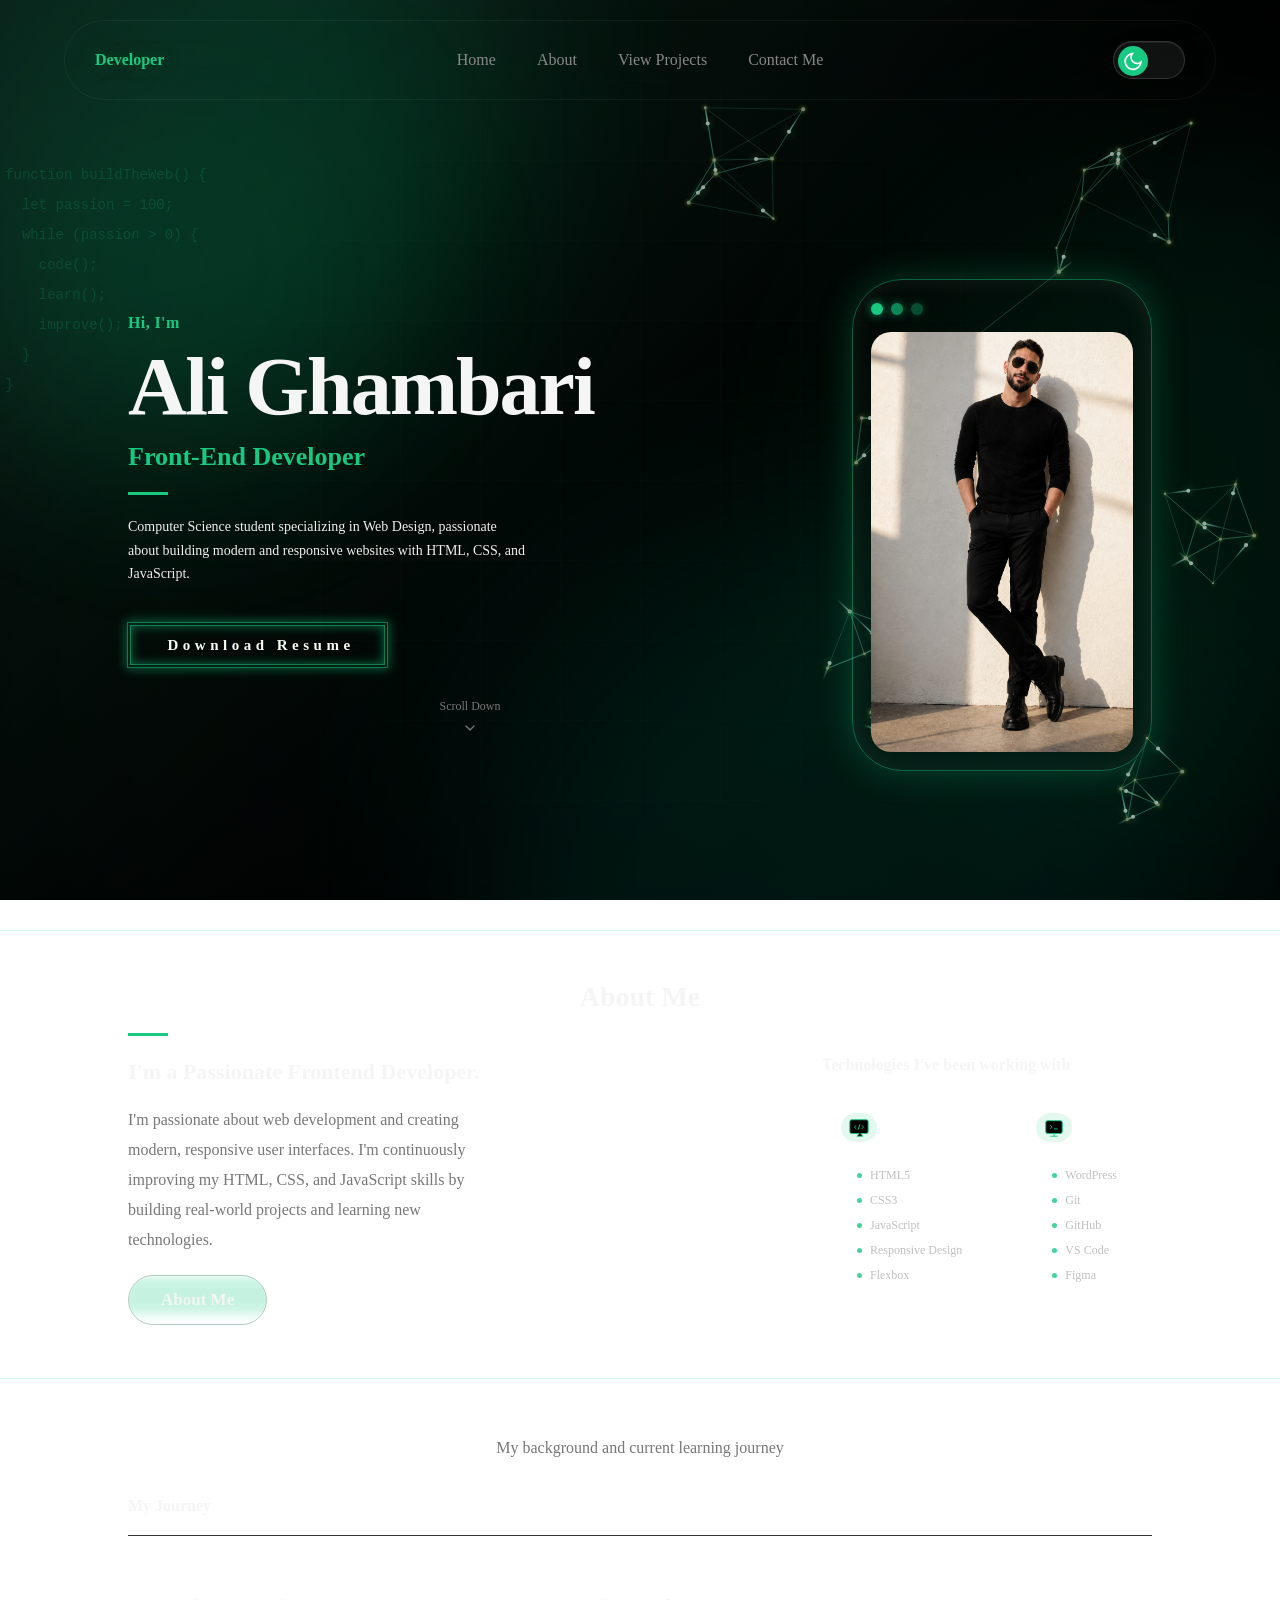
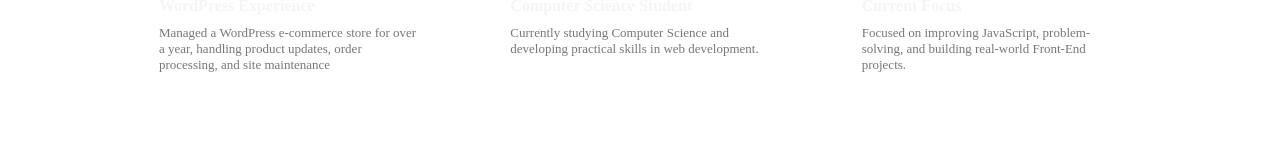
==== index.html @ 858b784d "Initial commit: portfolio website with projects page" ====
<!doctype html>
<html lang="en">
  <head>
    <meta charset="UTF-8" />
    <meta name="viewport" content="width=device-width, initial-scale=1.0" />
    <title>Developer Portfolio</title>
    <!-- <link rel="preconnect" href="https://fonts.googleapis.com" />
    <link rel="preconnect" href="https://fonts.gstatic.com" crossorigin /> -->
    <link rel="stylesheet" href="css/style.css" />
    <link rel="stylesheet" href="css/background.css" />
    <link rel="stylesheet" href="css/light-theme.css" />
    <link rel="stylesheet" href="css/responsive.css" />
    <link rel="stylesheet" href="css/image-card.css" />
  </head>

  <body>
    <div class="background">
      <div class="bg-grid"></div>

      <div class="aurora aurora-1"></div>
      <div class="aurora aurora-2"></div>
      <div class="aurora aurora-3"></div>

      <!-- <div class="noise"></div> -->
    </div>
    <canvas id="network-canvas"></canvas>
    <div class="page">
      <header>
        <button
          class="menu-toggle"
          id="menu-toggle"
          aria-label="Toggle menu"
          aria-expanded="false"
        >
          <span></span>
          <span></span>
          <span></span>
        </button>

        <div class="logo">Developer</div>
        <nav>
          <a href="#home">Home</a>
          <a href="#about">About</a>
          <a href="projects.html">View Projects </a>
          <a href="#contact">Contact Me</a>
        </nav>

        <div class="mobile-nav" id="mobile-nav">
          <a href="#home">Home</a>
          <a href="#about">About</a>
          <a href="#projects.html">View Projects</a>
          <a href="#contact">Contact Me</a>
        </div>

        <button class="theme-toggle" id="theme-toggle">
          <div class="toggle-circle">
            <svg
              class="sun"
              xmlns="http://www.w3.org/2000/svg"
              viewBox="0 0 24 24"
              fill="none"
              stroke="currentColor"
              stroke-width="2"
            >
              <circle cx="12" cy="12" r="5" />
              <line x1="12" y1="1" x2="12" y2="3" />
              <line x1="12" y1="21" x2="12" y2="23" />
              <line x1="4.22" y1="4.22" x2="5.64" y2="5.64" />
              <line x1="18.36" y1="18.36" x2="19.78" y2="19.78" />
              <line x1="1" y1="12" x2="3" y2="12" />
              <line x1="21" y1="12" x2="23" y2="12" />
              <line x1="4.22" y1="19.78" x2="5.64" y2="18.36" />
              <line x1="18.36" y1="5.64" x2="19.78" y2="4.22" />
            </svg>

            <svg
              class="moon"
              xmlns="http://www.w3.org/2000/svg"
              viewBox="0 0 24 24"
              fill="none"
              stroke="currentColor"
              stroke-width="2"
            >
              <path d="M21 12.79A9 9 0 1111.21 3    7 7 0 0021 12.79z" />
            </svg>
          </div>
        </button>
      </header>

      <section class="hero">
        <!-- Background Code -->
        <div class="code-bg">
          <pre>
function buildTheWeb() {
  let passion = 100;
  while (passion > 0) {
    code();
    learn();
    improve();
  }
}
        </pre
          >
        </div>

        <!-- Left Content -->
        <div class="hero-text">
          <span class="greet">Hi, I'm</span>

          <h1>Ali Ghambari</h1>

          <h2 class="role">Front-End Developer</h2>

          <span class="line"></span>

          <p>
            Computer Science student specializing in Web Design, passionate
            about building modern and responsive websites with HTML, CSS, and
            JavaScript.
          </p>

          <div class="hero-actions">
            <div class="buttons">
              <a href="#" class="download-btn"> Download Resume </a>
            </div>
          </div>

          <div class="scroll-indicator">
            <span class="scroll-down" id="gotoQualification">Scroll Down</span>
            <svg
              xmlns="http://www.w3.org/2000/svg"
              viewBox="0 0 24 24"
              width="16"
              height="16"
              fill="none"
              stroke="currentColor"
              stroke-width="2"
              stroke-linecap="round"
              stroke-linejoin="round"
            >
              <polyline points="6 9 12 15 18 9" />
            </svg>
          </div>
        </div>

        <!-- Glass Image -->

        <div class="image-card">
          <div class="glass-top">
            <span></span>
            <span></span>
            <span></span>
          </div>

          <img src="assets/images/ME.png" alt="Ali Ghambari" />
        </div>
      </section>

      <section class="about" id="about">
        <h2>About Me</h2>
        <span class="line"></span>

        <div class="about-content">
          <div>
            <h3 class="about-subtitle">
              I'm a Passionate Frontend Developer.<br />
            </h3>

            <p>
              I'm passionate about web development and creating modern,
              responsive user interfaces. I'm continuously improving my HTML,
              CSS, and JavaScript skills by building real-world projects and
              learning new technologies.
            </p>

            <div class="buttons">
              <button class="hero_btn outline"><span>About Me</span></button>
            </div>
          </div>

          <div class="skills">
            <h4>Technologies I've been working with</h4>

            <div class="boxes">
              <!-- Frontend -->
              <div class="box">
                <div class="box-header">
                  <div class="box-icon">
                    <svg viewBox="0 0 24 24">
                      <path
                        d="M4 3h16a2 2 0 0 1 2 2v11a2 2 0 0 1-2 2h-6l2 3h-6l2-3H4a2 2 0 0 1-2-2V5a2 2 0 0 1 2-2z"
                      />
                      <path d="m9 9-2 2 2 2M15 9l2 2-2 2M13 8l-2 6" />
                    </svg>
                  </div>

                  <h5>Frontend</h5>
                </div>

                <ul>
                  <li>HTML5</li>
                  <li>CSS3</li>
                  <li>JavaScript</li>
                  <li>Responsive Design</li>
                  <li>Flexbox</li>
                </ul>
              </div>

              <!-- Tools -->
              <div class="box">
                <div class="box-header">
                  <div class="box-icon">
                    <svg viewBox="0 0 24 24">
                      <rect x="3" y="4" width="18" height="14" rx="2" />
                      <line x1="8" y1="21" x2="16" y2="21" />
                      <line x1="12" y1="18" x2="12" y2="21" />
                      <polyline points="8 9 10 11 8 13" />
                      <line x1="12" y1="13" x2="16" y2="13" />
                    </svg>
                  </div>

                  <h5>Tools</h5>
                </div>

                <ul>
                  <li>WordPress</li>
                  <li>Git</li>
                  <li>GitHub</li>
                  <li>VS Code</li>
                  <li>Figma</li>
                </ul>
              </div>
            </div>
          </div>
        </div>
      </section>

      <section class="qualification" id="qualification">
        <p>My background and current learning journey</p>

        <div class="experience">
          <div>
            <h4>My Journey</h4>
          </div>
        </div>
        <div class="cards">
          <div>
            <h5>WordPress Experience</h5>

            <p>
              Managed a WordPress e-commerce store for over a year, handling
              product updates, order processing, and site maintenance
            </p>

            <small></small>
          </div>

          <div>
            <h5>Computer Science Student</h5>

            <p>
              Currently studying Computer Science and developing practical
              skills in web development.
            </p>

            <small></small>
          </div>

          <div>
            <h5>Current Focus</h5>

            <p>
              Focused on improving JavaScript, problem-solving, and building
              real-world Front-End projects.
            </p>

            <small></small>
          </div>
        </div>
      </section>
    </div>

    <script src="js/network.js"></script>
    <script src="js/theme.js"></script>
    <script src="js/app.js"></script>
  </body>
</html>
---- css/style.css ----
* {
  margin: 0;
  padding: 0;
  box-sizing: border-box;
}

:root {
  --bg-primary: #060606;
  --bg-secondary: #04110c;
  --text-primary-white: #f5f5f5;
  --text-secondary: #888;
  --accent: #18c982;
  --border: rgba(255, 255, 255, 0.08);
}
body.light {
  --bg-primary: #f8fafc;
  --text-primary: #0f172a;
  --text-secondary: #475569;
  --accent: #10b981;
}

header {
  width: 90%;
  max-width: 1200px;
  height: 80px;
  margin: 20px auto;
  padding: 0 30px;
  display: flex;
  align-items: center;
  position: relative;
  border: 1px solid rgba(255, 255, 255, 0.05);
  border-radius: 40px;
}

.logo {
  color: var(--accent);
  font-size: 16px;
  font-weight: 700;
  text-shadow: 0 0 20px rgba(24, 201, 130, 0.35);
}

nav {
  position: absolute;
  left: 50%;
  transform: translateX(-50%);
  display: flex;
  gap: 5px;
}

nav a {
  position: relative;
  padding: 10px 18px;
  border-radius: 10px;
  color: var(--text-secondary);
  text-decoration: none;
  transition: 0.35s;
}

nav a::after {
  content: "";
  position: absolute;
  left: 50%;
  bottom: 5px;
  width: 0;
  height: 2px;
  background: var(--accent);
  transform: translateX(-50%);
  transition: 0.35s;
}

nav a:hover {
  color: #fff;
  background: rgba(24, 201, 130, 0.08);
}

nav a:hover::after {
  width: 60%;
}

.hero {
  position: relative;
  width: 80%;
  max-width: 1100px;
  min-height: 90vh;
  margin: auto;
  display: flex;
  justify-content: space-between;
  align-items: center;
  overflow: visible;
  gap: 40px;
}

.hero::before {
  content: "";
  position: absolute;
  width: 600px;
  height: 600px;
  left: -250px;
  top: -150px;
  background: radial-gradient(
    circle,
    rgba(24, 201, 130, 0.08),
    transparent 70%
  );
  filter: blur(80px);
  z-index: -1;
}

.code-bg {
  position: absolute;
  left: -12%;
  top: 40px;
  width: 430px;
  color: var(--accent);
  opacity: 0.18;
  font-family: "Courier New", monospace;
  font-size: 14px;
  line-height: 1.8;
  pointer-events: none;
  z-index: 0;
  filter: blur(0.2px);
  line-height: 30px;
}

.code-bg pre {
  white-space: pre-wrap;
}

/* make text stay above code */

.hero-text {
  position: relative;
  z-index: 2;
  flex: 1;
}
.scroll-down {
  transition: all 0.3s ease;
  cursor: pointer;
  display: inline-block;
}

.greet {
  display: block;
  color: var(--accent);
  font-size: 16px;
  font-weight: 600;
  letter-spacing: 0.4px;
  margin-bottom: 8px;
}

.hero h1 {
  font-size: clamp(52px, 7vw, 82px);
  font-weight: 800;
  letter-spacing: -2px;
  color: var(--text-primary-white);
}

.role {
  display: block;
  color: var(--accent);
  font-size: clamp(18px, 2.2vw, 26px);
  font-weight: 600;
  margin-top: 8px;
}

.line {
  display: block;
  width: 40px;
  height: 3px;
  background: var(--accent);
  margin: 20px 0;
}

.hero p {
  color: #f1eeee;
  max-width: 400px;
  line-height: 1.7;
  font-size: 14px;
}

.stats {
  display: flex;
  gap: 50px;
  margin-top: 35px;
  color: white;
}

.stats strong {
  display: block;
  font-size: 25px;
}

.stats small {
  color: #777;
}

.hero-actions {
  margin-top: 50px;
  display: flex;
}

.download-btn {
  padding: 0.8em 2em 0.8em 2.5em;
  text-decoration: none;
  font-size: 15px;
  font-weight: bold;

  color: #f6fff6;
  letter-spacing: 0.3em;
  text-shadow: -2px 2px 5px var(--text-primary);
  background-color: transparent;
  border: 2px solid rgba(24, 201, 130, 0.12);
  box-shadow:
    0 0 0px 1px rgba(24, 201, 130, 0.45),
    0 0 10px 2px rgba(24, 201, 130, 0.45),
    inset 0 0 0px 1px rgba(24, 201, 130, 0.45),
    inset 0 0 10px 2px rgba(24, 201, 130, 0.45);
  transition: 100ms;
}
.download-btn:hover {
  box-shadow:
    0 0 0px 1px var(--accent),
    0 0 10px 2px var(--accent),
    inset 0 0 0px 1px var(--accent),
    inset 0 0 30px 2px rgba(0, 0, 0, 0.35);
  text-shadow: 0 0 10px #33fd30;
  transform: translateY(-5px);
}
.download-btn:active {
  box-shadow:
    0 0 0px 1px var(--accent),
    0 0 25px 2px rgba(24, 201, 130, 0.45),
    inset 0 0 0px 1px var(--accent),
    inset 0 0 30px 2px var(--accent);
  transform: translateY(1px);
}

.hero_btn {
  outline: none;
  cursor: pointer;

  padding: 0.9rem 2rem;
  margin: 0;
  font-family: inherit;
  font-size: inherit;
  position: relative;
  display: inline-block;
  /* letter-spacing: 0.05rem; */
  font-weight: 700;
  font-size: 17px;
  border-radius: 500px;
  border: 1.5px solid rgba(117, 165, 146, 0.55);
  overflow: hidden;
  background: transparent;
  color: var(--text-primary-white);
  transition:
    transform 0.3s cubic-bezier(0.34, 1.56, 0.64, 1),
    border-color 0.3s ease,
    box-shadow 0.3s ease;
}
.hero_btn span {
  position: relative;
  z-index: 10;
  transition: color 0.4s;
}

.hero_btn:hover span {
  color: var(--text-primary-white);
}

.hero_btn::before,
.hero_btn::after {
  position: absolute;
  top: 0;
  left: 0;
  width: 100%;
  height: 100%;
  z-index: 0;
}

.hero_btn::before {
  content: "";

  position: absolute;
  top: 3%;
  left: -4%;

  width: 111%;
  height: 75%;

  z-index: 0;

  background: rgba(24, 201, 130, 0.25);

  filter: blur(6px);

  transition: transform 0.9s cubic-bezier(0.3, 1, 0.8, 1);

  /* موج اولیه */
  animation: heroWave 4s ease-in-out infinite;
}

/* حرکت موج */
@keyframes heroWave {
  0% {
    transform: translateX(0) skewY(195deg) scaleY(1);
  }

  25% {
    transform: translateX(2%) skewY(198deg) scaleY(1);
  }

  50% {
    transform: translateX(-2%) skewY(160deg) scaleY(0.9);
  }

  75% {
    transform: translateX(3%) skewY(197deg) scaleY(2.05);
  }

  100% {
    transform: translateX(0) skewY(195deg) scaleY(1);
  }
}

/* وقتی موس وارد شد */
.hero_btn:hover::before {
  animation: heroWaveHover 1.2s cubic-bezier(0.22, 1, 0.36, 1) forwards;
  transform: translate3d(100%, 0, 0);
}

.hero_btn:hover {
  transform: translateY(-5px); /* حرکت به سمت بالا (۵ پیکسل) */
  border: 1px solid rgba(24, 201, 130, 0.45); /* حاشیه جدید درخواستی شما */

  /* یک سایه ملایم برای اینکه حس شناور بودن بده */
  box-shadow: 0 10px 25px rgba(24, 201, 130, 0.2);
  background: var(--accent);
}

@keyframes heroExitBurst {
  0% {
    transform: translateX(120%) skewY(195deg) scaleY(1);
    opacity: 1;
    filter: blur(10px);
  }
  50% {
    transform: translateX(50%) skewY(190deg) scaleY(3);
    opacity: 0.5;
    filter: blur(5px);
  }
  100% {
    transform: translateX(0%) skewY(195deg) scaleY(2);
    opacity: 0;
    filter: blur(30px);
  }
}

.scroll-indicator {
  margin-top: 45px;
  display: flex;
  flex-direction: column;
  align-items: center;
  gap: 6px;
  color: #777;
  font-size: 12px;
  animation: scrollBounce 2.2s ease-in-out infinite;
}

@keyframes scrollBounce {
  0%,
  100% {
    transform: translateY(0);
  }
  50% {
    transform: translateY(6px);
  }
}

.about,
.qualification {
  border-top: 1px solid rgba(24, 201, 130, 0.18);
  padding: 50px 10%;
  text-align: center;
}
.qualification p {
  color: var(--accent);
}
.about-content {
  margin-top: 0px;
  display: flex;
  justify-content: space-between;
  align-items: center;
  gap: 50px;
  text-align: left;
}

.about h2,
.qualification h2 {
  color: var(--text-primary-white);
  font-size: 28px;
}

.about h3 {
  font-size: 22px;
  color: var(--text-primary-white);
}

.skills h4,
.experience h4 {
  color: var(--text-primary-white);
}

.boxes h5,
.cards h5 {
  color: var(--text-primary-white);
  font-size: medium;
}

.qualification p {
  color: #777;
  margin-top: 10px;
}

.about p {
  color: #777;
  margin: 20px 0;
  max-width: 350px;
  line-height: 30px;
}

.boxes {
  display: flex;
  gap: 20px;
  margin-top: 20px;
  flex-wrap: wrap;
  transition: all 0.35s cubic-bezier(0.2, 0.8, 0.2, 1);
}

.box {
  position: relative;
  overflow: hidden;
  background: rgba(255, 255, 255, 0.03);
  border: 1px solid rgba(255, 255, 255, 0.06);
  backdrop-filter: blur(18px);
  border-radius: 18px;
  padding: 18px;
  transition:
    transform 0.45s cubic-bezier(0.2, 0.8, 0.2, 1),
    box-shadow 0.45s,
    border-color 0.45s;
}
.box:hover {
  transform: translateY(-10px) scale(1.03);
  border-color: rgba(24, 201, 130, 0.45);
  box-shadow: 0 10px 30px rgba(24, 201, 130, 0.18);
}
.box::before {
  content: "";
  position: absolute;
  width: 220px;
  height: 220px;
  background: radial-gradient(
    circle,
    rgba(24, 201, 130, 0.25),
    transparent 70%
  );
  top: -120px;
  left: -120px;
  opacity: 0;
  transition: 0.45s;
  pointer-events: none;
}

.box:hover::before {
  opacity: 1;
}
.box::after {
  content: "";
  position: absolute;
  top: 0;
  left: -150%;
  width: 55%;
  height: 100%;
  background: linear-gradient(
    110deg,
    transparent,
    rgba(255, 255, 255, 0.18),
    transparent
  );

  transition: 0.8s;
}

.box:hover::after {
  left: 170%;
}


.box-icon {
  width: 36px;
  height: 29px;
  border-radius: 25px;
  background: rgba(24, 201, 130, 0.12);
  color: var(--accent);
  display: flex;
  align-items: center;
  justify-content: center;
  transition:
    transform 0.3s,
    background 0.4s,
    color 0.4s;
}

.box:hover .box-icon {

  transform: rotate(-8deg) scale(1.15);
  background: black;
  color: #fff;
}
.box-icon svg {

  width: 22px;
  height: 22px;
  transition: 0.4s;
}
.box h5 {
  transition: 0.35s;
}

.box:hover h5 {
  color: var(--accent);
  letter-spacing: 0.6px;
}
.box li {
  transition: 0.35s;
}

.box:hover li {
  color: #d9d9d9;
}
.boxes:hover .box {
  opacity: 0.55;
  transform: scale(0.97);
  filter: blur(0.5px);
}

.boxes .box:hover {
  opacity: 1;
  transform: translateY(-10px) scale(1.03);
  filter: none;
  border: 1px solid rgba(24, 201, 130, 0.45);
}

.box-header {
  display: flex;
  align-items: center;
  gap: 6px;
}

.boxes ul {
  padding: 1rem;
  /* margin-top: 20px; */
}

.box-icon svg {
  width: 22px;
  height: 22px;
  stroke: var(--accent);
}
.box h5 {
  margin: 0;
  color: #fff;
  font-size: 18px;
}

.boxes li {
  list-style: none;
  color: #c1c0c0;
  font-size: 12px;
  margin: 10px 0;
  display: flex;
  align-items: center;
  gap: 8px;
}

.boxes li::before {
  content: "";
  width: 5px;
  height: 5px;
  background: var(--accent);
  border-radius: 50%;
  opacity: 0.8;
}

.experience {
  margin-top: 40px;
  padding-bottom: 20px;
  border-bottom: 1px solid #333;
  text-align: left;
}

.cards {
  display: flex;
  justify-content: space-between;
  gap: 30px;
  margin-top: 30px;
  text-align: left;
  transition: all 0.35s cubic-bezier(0.2, 0.8, 0.2, 1);
}

.cards div:hover {
  transform: translateY(-10px) scale(1.03);
  border-color: rgba(24, 201, 130, 0.45);
  box-shadow:
    0 15px 40px rgba(0, 0, 0, 0.35),
    0 0 30px rgba(24, 201, 130, 0.12);
}

.cards div {
  flex: 1;
  padding: 30px;
  border-radius: 18px;
  background: rgba(255, 255, 255, 0.02);
  border: 1px solid rgba(255, 255, 255, 0.05);
  transition: all 0.35s cubic-bezier(0.2, 0.8, 0.2, 1);
}

.cards p,
.cards small {
  color: #777;
  margin-top: 10px;
  font-size: 13px;
}

/* =================================
        MOBILE MENU TOGGLE
================================= */

.menu-toggle {
  display: none;
  flex-direction: column;
  justify-content: center;
  gap: 5px;
  width: 28px;
  height: 32px;
  background: none;
  border: none;
  cursor: pointer;
  padding: 0;
  position: relative;
  z-index: 20;
}

.menu-toggle span {
  display: block;
  width: 100%;
  height: 2px;
  background: var(--text-primary-white);
  border-radius: 2px;
  transition: 0.35s;
}

.menu-toggle.active span:nth-child(1) {
  transform: translateY(7px) rotate(45deg);
}
.menu-toggle.active span:nth-child(2) {
  opacity: 0;
}
.menu-toggle.active span:nth-child(3) {
  transform: translateY(-7px) rotate(-45deg);
}

.mobile-nav {
  position: absolute;
  top: calc(100% + 12px);
  left: 50%;
  width: 88%;
  max-width: 320px;
  background: rgba(8, 14, 11, 0.97);
  border: 1px solid rgba(255, 255, 255, 0.08);
  border-radius: 20px;
  padding: 10px;
  display: flex;
  flex-direction: column;
  gap: 2px;
  opacity: 0;
  pointer-events: none;
  transform: translateX(-50%) translateY(-8px);
  transition: 0.3s ease;
  z-index: 50;
}

.mobile-nav.open {
  opacity: 1;
  pointer-events: auto;
  transform: translateX(-50%) translateY(0);
}

.mobile-nav a {
  color: #ccc;
  text-decoration: none;
  padding: 12px 16px;
  border-radius: 12px;
  font-size: 14px;
  transition: 0.25s;
}

.mobile-nav a:hover {
  background: rgba(24, 201, 130, 0.1);
  color: #fff;
}
---- css/background.css ----
.background {
  position: fixed;
  inset: 0;
  overflow: hidden;
  z-index: -100;
  background:
    radial-gradient(circle at 15% 20%, rgba(0, 2, 1, 0.2), transparent 35%),
    radial-gradient(circle at 80% 25%, rgba(2, 5, 4, 0.12), transparent 35%),
    radial-gradient(circle at 70% 80%, rgba(0, 7, 3, 0.884), transparent 40%),
    radial-gradient(circle at 20% 80%, rgba(3, 3, 3, 0.1), transparent 45%),
    linear-gradient(135deg, #131d1d 0%, #04110c 30%, #000000 60%, #020303 100%);
}

.bg-grid {
  position: absolute;

  inset: 0;

  background-image:
    linear-gradient(rgba(255, 255, 255, 0.025) 1px, transparent 1px),
    linear-gradient(90deg, rgba(255, 255, 255, 0.025) 1px, transparent 1px);

  background-size: 80px 80px;

  opacity: 0.45;

  mask-image: radial-gradient(circle, black 30%, transparent 100%);
}

.aurora {
  position: absolute;
  border-radius: 50%;
  filter: blur(100px);
  animation: auroraMove 20s ease-in-out infinite alternate;
}

.aurora-1 {
  width: 700px;
  height: 700px;
  top: -250px;
  left: -200px;
  background: #00ff99;
  opacity: 0.14;
}

.aurora-2 {
  width: 650px;
  height: 650px;
  right: -250px;
  top: 150px;
  background: #00d084;
  opacity: 0.1;
}

.aurora-3 {
  width: 800px;
  height: 800px;
  left: 35%;
  bottom: -400px;
  background: #00ffcc;
  opacity: 0.08;
}

@keyframes auroraMove {
  0% {
    transform: translate(0, 0) scale(1);
  }

  50% {
    transform: translate(40px, -40px) scale(1.12);
  }

  100% {
    transform: translate(-30px, 30px) scale(0.95);
  }
}

#network-canvas {
  position: absolute;
  inset: 0;
  width: 100%;
  height: 100%;
  pointer-events: none;
  opacity: 0.65;
}

.background::after {
  content: "";
  position: absolute;
  inset: 0;
  pointer-events: none;
  background: radial-gradient(
    circle at center,
    transparent 40%,
    rgba(0, 0, 0, 0.15) 75%,
    rgba(0, 0, 0, 0.35) 100%
  );
}

@keyframes floatImage {
  0% {
    transform: translateY(0);
  }

  50% {
    transform: translateY(-12px);
  }

  100% {
    transform: translateY(0);
  }
}
---- css/light-theme.css ----
body.light {
  --bg-primary: #f8fafc;
  --text-primary: #0f172a;
  --text-secondary: #475569;
  --accent: #10b981;
  --text-color: #ffffff;
  --text-primary-white: #0f172a;
}

body.light .background {
  background-color: #f8fafc !important;
  background: #f8fafc !important;
}

body.light .bg-grid {
  opacity: 0.15;
  filter: invert(1);
}

body.light .noise {
  opacity: 0.02;
}

body.light header {
  border: 1px solid rgba(255, 255, 255, 0.8) !important;
  box-shadow: 0 8px 32px 0 rgba(0, 0, 0, 0.05);
  position: relative;
  z-index: 100;
}

body.light .logo {
  color: #4a4e4d;
  text-shadow: none;
}

body.light nav a {
  color: #475569;
}

body.light nav a:hover {
  color: #0f172a;
  background: rgba(16, 185, 129, 0.08);
}

body.light nav a::after {
  background: #10b981;
}

body.light .theme-toggle {
  border: 1px solid rgba(203, 195, 195, 0.7);
  box-shadow:
    inset 1 1px 1px rgba(255, 255, 255, 0.7),
    0 8px 18px rgba(0, 0, 0, 0.08);
}


body.light .theme-toggle .toggle-circle {
  transform: translateX(34px);
  background: #ffaa00;
  color: var(--text-color);
}

body.light .theme-toggle .moon {
  opacity: 0;
  transform: rotate(180deg) scale(0.5);
}

body.light .theme-toggle .sun {
  opacity: 1;
  transform: rotate(0) scale(1);
}

/* ۴. بخش Hero (معرفی) */
body.light .code-bg {
  color: #03261a;
  opacity: 0.4;
}

body.light .hero h1 {
  color: #0f172a;
}

body.light .hero p {
  color: black;
}

body.light .line {
  background: #10b981;
}

body.light .stats {
  color: #0f172a;
}

body.light .stats small {
  color: #64748b;
}

body.light .image-card {
  border: 0px solid rgba(62, 82, 74, 0.35) !important;
  box-shadow:
    0 20px 40px -15px rgb(0 0 0 / 64%),
    0 0 30px rgb(244 255 250 / 18%),
    inset 0 0 20px #d7d4d4 !important;
}

body.light .image-card:hover {
  border-color: rgba(66, 73, 70, 0.6) !important;
  box-shadow:
    0 30px 50px -15px rgba(0, 0, 0, 0.12),
    0 0 45px rgba(34, 39, 37, 0.32),
    inset 0 0 25px rgba(255, 255, 255, 0.9) !important;
}

body.light .image-card img {
  border-radius: 32px;
  border: 1px solid rgba(0, 0, 0, 0.05);
}

body.light .glass-top span {
  background: #080808;
  box-shadow: 0 0 8px rgba(16, 185, 129, 0.3);
}

body.light .about {
  border-top: 1px solid #9b9b9b;
}

body.light .about h2,
body.light .about h3,
body.light .skills h4 {
  color: #0f172a;
}

body.light .about p {
  color: #475569;
}

body.light .download-btn {
  box-shadow:
    0 0 0px 1px rgba(62, 82, 74, 0.35),
    0 0 10px 2px rgba(0, 0, 0, 0.35),
    inset 0 0 0px 1px #d5d1d1,
    inset 0 0 30px 2px rgba(0, 0, 0, 0.35);
  color: var(--text-primary);
  text-shadow: 8px 2px 22px var(--bg-primary);
}

body.light .download-btn:hover {
  box-shadow:
    0 0 0px 1px #777,
    0 0 10px 2px #9b9b9b,
    inset 0 0 0px 1px #777,
    inset 0 0 10px 2px rgba(62, 82, 74, 0.35);
}

body.light .hero_btn {
  background: linear-gradient(135deg, #10b981, #7e8381);
  color: var(--text-color);
  box-shadow: 0 8px 25px rgba(3, 3, 3, 0.25);
}

body.light .hero_btn:hover {
  background: linear-gradient(135deg, #179169, #10b981);
  box-shadow: 0 12px 30px rgba(0, 0, 0, 0.35);
}

body.light .box {
  position: relative;
  overflow: hidden;

  border: 0px solid rgba(62, 82, 74, 0.35);
  backdrop-filter: blur(18px);
  border-radius: 18px;
  padding: 18px;
  box-shadow:
    -2px 12px 20px -15px rgb(0 0 0 / 64%),
    0 0 30px rgba(24, 201, 130, 0.12),
    0 0 20px 2px #c8c1c1 !important;
  transition:
    transform 0.45s cubic-bezier(0.2, 0.8, 0.2, 1),
    box-shadow 0.45s,
    filter 0.45s;
}

body.light .box:hover {
  background: #191c2025;
  border: 0px solid rgba(62, 82, 74, 0.35);
  box-shadow:
    0 20px 40px -15px rgb(0 0 0 / 64%),
    0 0 30px rgba(24, 201, 130, 0.12),
    0 0 20px 9px #d7d4d4 !important;
  transform: translateY(-12px) scale(1.04) rotateZ(-2deg);
  filter: brightness(1.05);
}

body.light .box:hover .box-icon {
  background: #111;
  color: var(--text-color);
}

body.light .box:hover .box-icon {
  transform: rotate(-8deg) scale(1.15);
  background: var(--accent);
  color: var(--text-color);
}
body.light .box-icon svg {
  stroke: rgb(253, 255, 253);
}
body.light .box:hover::before {
  background: radial-gradient(circle, rgba(0, 0, 0, 0.12), transparent 70%);
}

body.light .boxes h5 {
  color: #0f172a;
}

body.light .boxes li {
  color: black;
}

body.light .boxes li::before {
  background: #10b981;
}

/* ۸. بخش سوابق و کارت‌ها (Qualification & Cards) */
body.light .qualification {
  border-top: 1px solid #9b9b9b;
}

body.light .qualification h2,
body.light .qualification p {
  color: #475569;
}

body.light .qualification h2 {
  color: #0f172a;
}

body.light .experience {
  border-bottom: 1px solid #9b9b9b;
}

body.light .experience h4 {
  color: #0f172a;
}

body.light .cards div {
  backdrop-filter: blur(20px);
  border: 1px solid rgba(255, 255, 255, 0.45);
  box-shadow:
    20px 20px 60px 6px rgba(0, 0, 0, 0.35),
    -20px -20px 60px var(--text-color);
}
body.light .cards div::before {
  content: "";
  width: 160px;
  height: 160px;
  background: var(--text-color);
  filter: blur(80px);
  opacity: 0.3;
}
body.light .cards div:hover {
  transform: translateY(-8px) scale(1.02);
  box-shadow: 0 25px 45px rgba(0, 0, 0, 0.15);
}

body.light .cards h5 {
  color: #0f172a;
  font-size: medium;
}

body.light .cards p,
body.light .cards small {
  color: #475569;
}

body.light .greet,
body.light .role {
  color: #0f766e;
}

body.light .scroll-indicator {
  color: #64748b;
}

body.light .hero_btn.outline::before {
  background: rgba(62, 82, 74, 0.35);
}

body.light .hero_btn.outline {
  color: #111;
  background: rgba(255, 255, 255, 0.18);
  backdrop-filter: blur(18px);
  -webkit-backdrop-filter: blur(18px);
  border: 1px solid rgba(180, 180, 180, 0.45);
  box-shadow:
    0 0 0px 1px rgba(62, 82, 74, 0.35),
    0 0 10px 2px rgba(0, 0, 0, 0.35),
    inset 0 0 0px 1px #d5d1d1,
    inset 0 0 30px 2px rgba(0, 0, 0, 0.35);
  transition: all 0.35s ease-in-out;
}

body.light .hero_btn.outline:hover {
  color: #111;
  background: rgba(255, 255, 255, 0.32);
  border-color: rgba(160, 160, 160, 0.75);
  /* border: none; */
  transform: translateY(-3px);
  box-shadow:
    inset 0 1px 11px 2px rgba(255, 255, 255, 0.7),
    0 8px 20px rgba(0, 0, 0, 0.06);
}
body.light .hero_btn:hover span {
  color: var(--text-primary);
}

body.light .menu-toggle span {
  background: #0f172a;
}

body.light .mobile-nav {
  background: rgba(255, 255, 255, 0.97);
  border: 1px solid #e2e8f0;
  box-shadow: 0 8px 32px rgba(0, 0, 0, 0.08);
}

body.light .mobile-nav a {
  color: #475569;
}

body.light .mobile-nav a:hover {
  background: rgba(16, 185, 129, 0.08);
  color: #0f172a;
}

body.light .aurora-1 {
  opacity: 0.1;
  background: #10b981;
}

body.light .aurora-2 {
  opacity: 0.07;
  background: #3b82f6;
}

body.light .aurora-3 {
  opacity: 0.05;
  background: #10b981;
}

.toggle-circle {
  width: 30px;
  height: 30px;
  border-radius: 50%;
  background: var(--accent);
  display: flex;
  align-items: center;
  justify-content: center;
  transition: 0.45s cubic-bezier(0.22, 0.61, 0.36, 1);
  color: white;
}

.theme-toggle svg {
  position: absolute;
  width: 100%;
  height: 21px;
  transition: 0.9s;
}

.theme-toggle {
  margin-left: auto;
  position: relative;
  width: 72px;
  height: 38px;
  padding: 4px;
  cursor: pointer;
  overflow: hidden;
  border-radius: 999px;

  /* Glass */
  background: rgba(255, 255, 255, 0.06);

  /* Border شیشه‌ای */
  border: 1px solid rgba(255, 255, 255, 0.14);

  /* Shadow */
  box-shadow:
    inset 0 1px 1px rgba(255, 255, 255, 0.08),
    0 8px 20px rgba(0, 0, 0, 0.18);
  transition: 0.35s ease;
}
.theme-toggle:hover {
  border-color: rgba(24, 201, 130, 0.45);
  box-shadow:
    inset 0 1px 1px rgba(255, 255, 255, 0.12),
    0 0 18px rgba(24, 201, 130, 0.18),
    0 10px 28px rgba(0, 0, 0, 0.22);
}

.sun {
  opacity: 0;
  transform: rotate(-180deg) scale(0.5);
}

.moon {
  opacity: 1;
}

.theme-toggle:hover {
  box-shadow:
    0 0 18px rgba(24, 201, 130, 0.5),
    0 15px 35px rgba(0, 0, 0, 0.45);
}

@media (max-width: 600px) {
  body.light .about {
    border-color: var(--border);
    box-shadow:
      -3px 4px 60px 6px rgba(0, 0, 0, 0.35),
      -20px -20px 60px var(--text-color);
  }

  body.light .theme-toggle {
    /* border-color: rgba(15, 118, 110, 0.4); */
    border: none;
  }
}

@keyframes floatLeft {
  0% {
    transform: translate(0, 0) rotate(0deg);
  }

  25% {
    transform: translate(-3px, -4px) rotate(-0.5deg);
  }

  50% {
    transform: translate(0, -6px) rotate(0deg);
  }

  75% {
    transform: translate(3px, -4px) rotate(0.5deg);
  }

  100% {
    transform: translate(0, 0) rotate(0deg);
  }
}
@keyframes floatRight {
  0% {
    transform: translate(0, -6px) rotate(0deg);
  }

  25% {
    transform: translate(3px, -4px) rotate(0.5deg);
  }

  50% {
    transform: translate(0, 0) rotate(0deg);
  }

  75% {
    transform: translate(-3px, -4px) rotate(-0.5deg);
  }

  100% {
    transform: translate(0, -6px) rotate(0deg);
  }
}

.box:first-child {
  animation: floatRight 12s ease-in-out infinite;
}

.box:last-child {
  animation: floatLeft 12s ease-in-out infinite;
  animation-delay: 4s;
}
---- css/responsive.css ----
/* =================================================
   TABLET (nav collapses, hero stacks)
================================================= */

@media (max-width: 900px) {
  nav {
    display: none;
  }

  .menu-toggle {
    display: flex;
  }

  .logo {
    position: absolute;
    left: 50%;
    transform: translateX(-50%);
  }

  .hero {
    flex-direction: column-reverse;
    text-align: center;
    margin-top: 90px;
  }
  .hero-text {
    display: flex;
    flex-direction: column;
    align-items: center;
    justify-content: center;
    gap: 30px;
  }

  .hero p {
    margin: auto;
  }
  .code-bg {
    left: -25%;
  }
  .stats {
    justify-content: center;
  }
  .about{
    display: flex;
    align-items: center;
    flex-direction: column;
    gap: 30px;
  }
  .about-content {
    flex-direction: column;
    text-align: center;
  }

  .boxes {
    justify-content: center;
  }

  .cards {
    flex-direction: column;
  }
}

@media (max-width: 600px) {
  /* ---------- Header ---------- */

  header {
    width: 92%;
    height: 64px;
    padding: 0 16px;
    border-radius: 24px;
    justify-content: space-between;
  }

  .logo {
    font-size: 15px;
  }

  .theme-toggle {
    margin-left: 0;
    width: 37px;
    height: 37px;
    padding: 0;
    border-radius: 30px;
    background: transparent;
    border: 1px solid rgba(24, 201, 130, 0.4);
    box-shadow: none;
  }

  .theme-toggle:hover {
    box-shadow: 0 0 14px rgba(24, 201, 130, 0.25);
  }

  .theme-toggle .toggle-circle {
    width: 100%;
    height: 100%;
    background: transparent;
    transform: none !important;
  }
  body.light .theme-toggle .toggle-circle {
    background: #ffc552;
  }
  .theme-toggle svg {
    color: var(--text-primary);
    left: 49%;
    top: 50%;
    width: 19px;
    height: 19px;
    margin: 0;
    transform: translate(-50%, -50%) !important;
  }

  /* ---------- Hero ---------- */

  .hero {
    flex-direction: column-reverse;
    width: 88%;
    min-height: auto;
    margin-top: 110px;
    padding-bottom: 20px;
    gap: 0;
  }

  .code-bg {
    display: none;
  }

  .hero-text {
    width: 100%;
  }

  .greet {
    font-size: 14px;
    margin-bottom: 4px;
  }

  .hero h1 {
    font-size: 32px;
    letter-spacing: -1px;
  }

  .role {
    font-size: 18px;
    margin-top: 4px;
  }

  .hero .line {
    margin: 16px auto;
  }

  .hero p {
    font-size: 13px;
    max-width: 300px;
    margin: 0 auto;
  }

  .stats {
    display: none;
  }

  .hero-actions {
    justify-content: center;
    margin-top: 28px;
  }

  .hero_btn {
    padding: 14px 30px;
    font-size: 14px;
  }

  .scroll-indicator {
    margin-top: 26px;
  }

  /* ---------- Image card (arch / portal style) ---------- */

  .image-card {
    position: relative;
    width: 230px;
    margin: 0 auto 34px;
    padding: 14px 14px 18px;
    border-radius: 130px 130px 30px 30px;
    border: 1.5px solid rgba(24, 201, 130, 0.55);
    box-shadow:
      0 0 55px rgba(24, 201, 130, 0.35),
      inset 0 0 25px rgba(255, 255, 255, 0.06);
    background: radial-gradient(
      circle at 50% 25%,
      rgba(24, 201, 130, 0.1),
      transparent 70%
    );
    animation: floatImage 6s ease-in-out infinite;
  }

  .image-card::before {
    content: "";
    position: absolute;
    inset: -45px;
    border-radius: 50%;
    background: radial-gradient(
      circle,
      rgba(24, 201, 130, 0.18),
      transparent 70%
    );
    filter: blur(30px);
    z-index: -1;
  }

  .glass-top {
    display: none;
  }

  .image-card img {
    width: 100%;
    height: 310px;
    border-radius: 110px 110px 20px 20px;
  }

  /* ---------- About section (boxed card) ---------- */

  .about {
    width: 92%;
    margin: 0 auto 30px;
    border: 1px solid rgba(255, 255, 255, 0.08);
    border-radius: 26px;
    background: rgba(255, 255, 255, 0.015);
    padding: 32px 20px;
    text-align: left;
  }

  .about h2 {
    font-size: 22px;
    text-align: center;
  }

  .about-subtitle {
    display: none;
  }

  .about p {
    max-width: none;
    text-align: center;
  }

  .about-content {
    text-align: left;
    gap: 30px;
  }

  .boxes {
    flex-direction: column;

    align-items: center;
  }
  .box:last-child {
    width: 70%;
  }
  .line {
    width: 100%;
  }
  .buttons {
    display: flex;
    justify-content: center;
  }

  /* ---------- Qualification / project cards ---------- */

  .qualification {
    padding: 40px 5%;
  }

  .cards div {
    width: 100%;
    text-align: center;
    line-height: 24px;
  }
}
---- css/image-card.css ----
.image-card {
  position: relative;
  width: 300px;
  padding: 18px;
  border-radius: 50px;
  border: 1px solid rgba(24, 201, 130, 0.45);
  box-shadow:
    0 0 35px rgba(24, 201, 130, 0.25),
    inset 0 0 25px rgba(255, 255, 255, 0.08);
  z-index: 5;
  animation: floatImage 6s ease-in-out infinite;
}

.image-card img {
  width: 100%;
  height: 420px;
  object-fit: cover;
  border-radius: 20px;
  display: block;
}

/* glass window dots */

.glass-top {
  height: 22px;
  display: flex;
  gap: 8px;
  align-items: center;
  margin-bottom: 12px;
}

.glass-top span {
  width: 12px;
  height: 12px;
  border-radius: 50%;
  background: var(--accent);
  box-shadow: 0 0 10px rgba(24, 201, 130, 0.8);
}

.glass-top span:nth-child(2) {
  opacity: 0.65;
}

.glass-top span:nth-child(3) {
  opacity: 0.35;
}

/* hover effect */

.image-card:hover {
  transform: translateY(-8px);
  box-shadow:
    0 0 50px rgba(24, 201, 130, 0.45),
    inset 0 0 35px rgba(255, 255, 255, 0.12);

  transition: 0.5s;
}
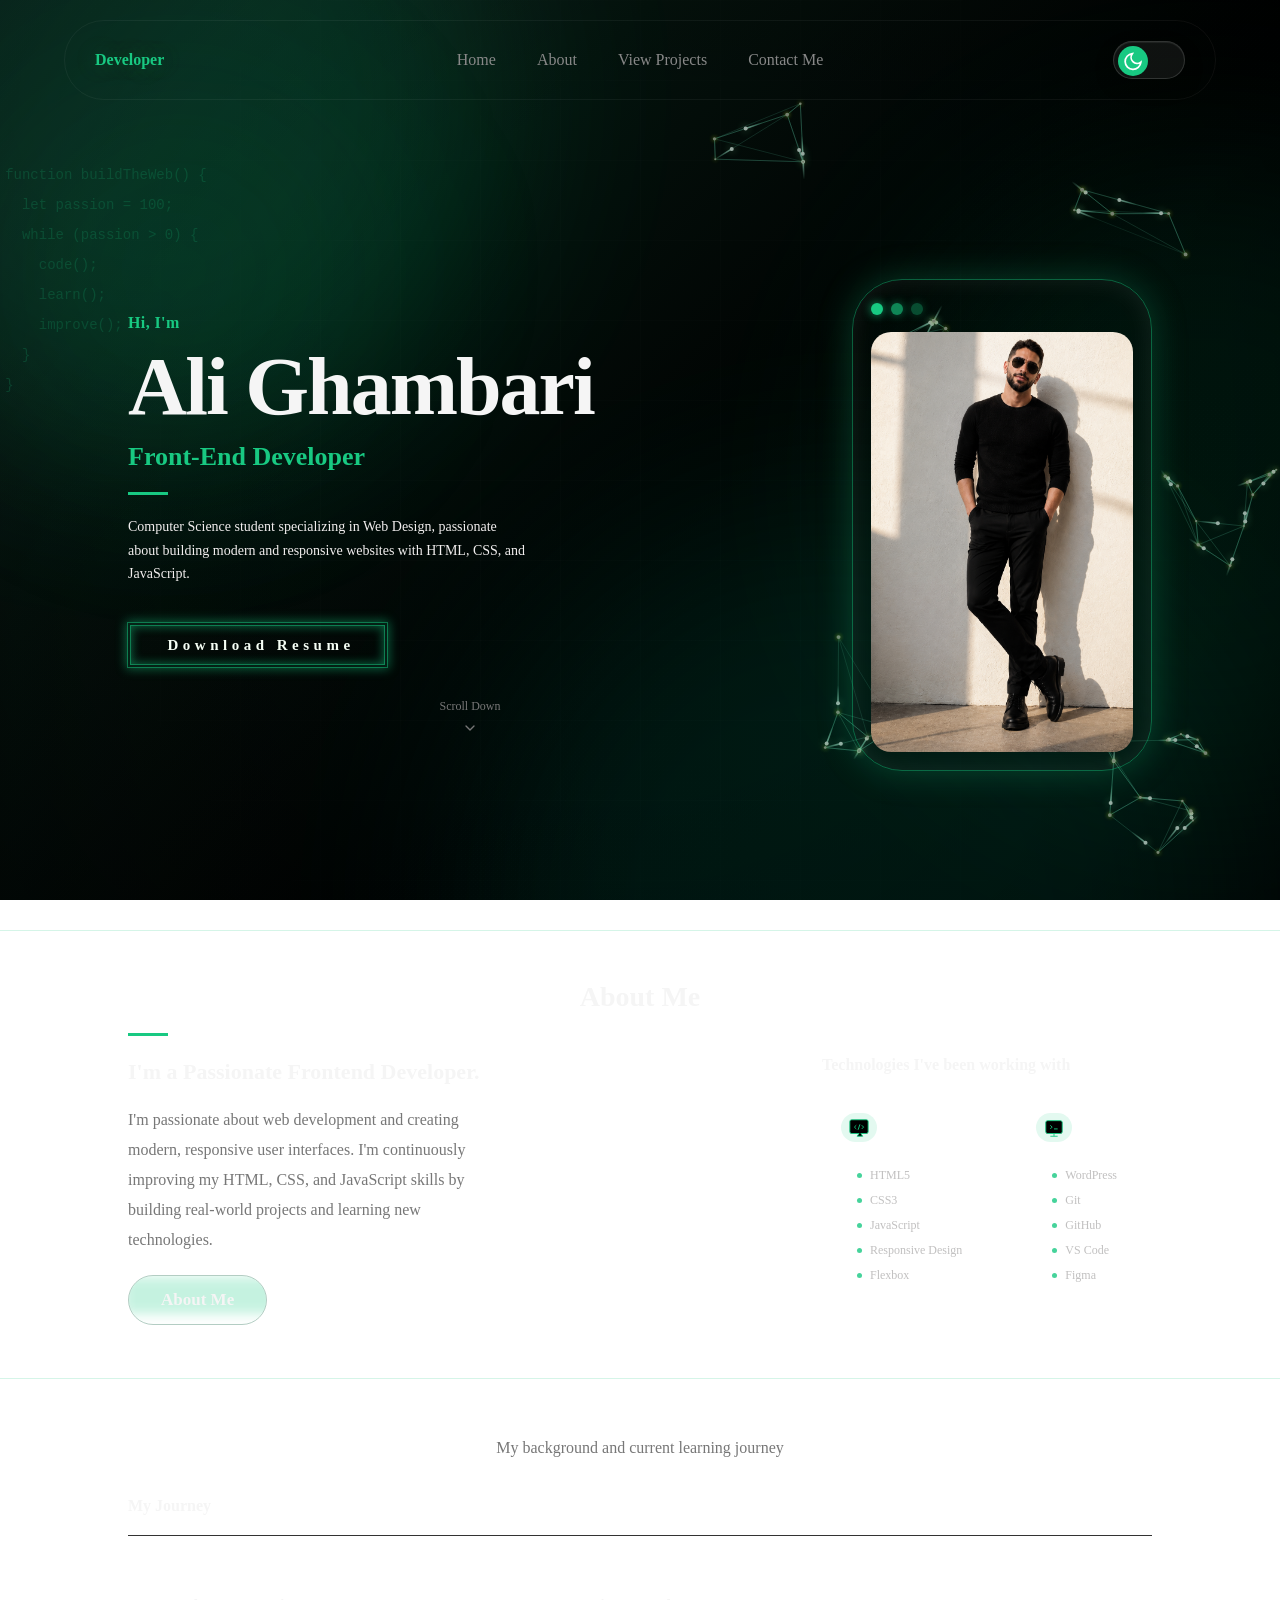
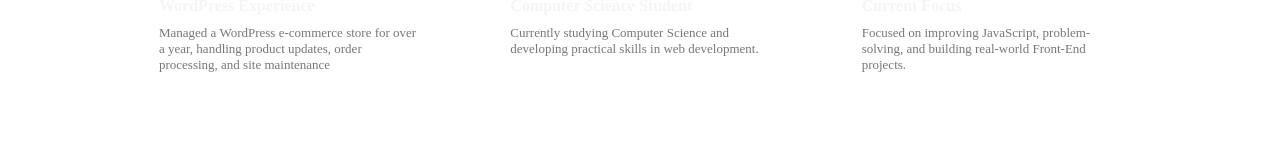
==== commit d6e0cd94: "fix mobile navigation and update style" ====
--- a/index.html
+++ b/index.html
@@ -4,8 +4,6 @@
     <meta charset="UTF-8" />
     <meta name="viewport" content="width=device-width, initial-scale=1.0" />
     <title>Developer Portfolio</title>
-    <!-- <link rel="preconnect" href="https://fonts.googleapis.com" />
-    <link rel="preconnect" href="https://fonts.gstatic.com" crossorigin /> -->
     <link rel="stylesheet" href="css/style.css" />
     <link rel="stylesheet" href="css/background.css" />
     <link rel="stylesheet" href="css/light-theme.css" />
@@ -45,11 +43,54 @@
           <a href="#contact">Contact Me</a>
         </nav>
 
-        <div class="mobile-nav" id="mobile-nav">
-          <a href="#home">Home</a>
-          <a href="#about">About</a>
-          <a href="#projects.html">View Projects</a>
-          <a href="#contact">Contact Me</a>
+        <!-- منوی تمام‌صفحه موبایل -->
+        <div class="mobile-menu-overlay" id="mobile-menu-overlay">
+          <div class="mobile-menu-content">
+            <nav>
+              <a href="#home" class="menu-link">
+                Home
+              </a>
+              <a href="#about" class="menu-link">
+                About
+              </a>
+              <a href="projects.html" class="menu-link">
+                View Projects
+              </a>
+              <a href="#contact" class="menu-link">
+                Contact Me
+              </a>
+            </nav>
+
+            <!-- آیکون‌های شبکه‌های اجتماعی (اختیاری) -->
+            <div class="mobile-socials">
+              <a href="#" target="_blank" aria-label="GitHub">
+                <svg
+                  viewBox="0 0 24 24"
+                  fill="none"
+                  stroke="currentColor"
+                  stroke-width="2"
+                >
+                  <path
+                    d="M9 19c-5 1.5-5-2.5-7-3m14 6v-3.87a3.37 3.37 0 0 0-.94-2.61c3.14-.35 6.44-1.54 6.44-7A5.44 5.44 0 0 0 20 4.77 5.07 5.07 0 0 0 19.91 1S18.73.65 16 2.48a13.38 13.38 0 0 0-7 0C6.27.65 5.09 1 5.09 1A5.07 5.07 0 0 0 5 4.77a5.44 5.44 0 0 0-1.5 3.78c0 5.42 3.3 6.61 6.44 7A3.37 3.37 0 0 0 9 18.13V22"
+                  />
+                </svg>
+              </a>
+              <a href="#" target="_blank" aria-label="LinkedIn">
+                <svg
+                  viewBox="0 0 24 24"
+                  fill="none"
+                  stroke="currentColor"
+                  stroke-width="2"
+                >
+                  <path
+                    d="M16 8a6 6 0 0 1 6 6v7h-4v-7a2 2 0 0 0-2-2 2 2 0 0 0-2 2v7h-4v-7a6 6 0 0 1 6-6z"
+                  />
+                  <rect x="2" y="9" width="4" height="12" />
+                  <circle cx="4" cy="4" r="2" />
+                </svg>
+              </a>
+            </div>
+          </div>
         </div>
 
         <button class="theme-toggle" id="theme-toggle">
--- a/css/style.css
+++ b/css/style.css
@@ -496,7 +496,6 @@
   left: 170%;
 }
 
-
 .box-icon {
   width: 36px;
   height: 29px;
@@ -513,13 +512,11 @@
 }
 
 .box:hover .box-icon {
-
   transform: rotate(-8deg) scale(1.15);
   background: black;
   color: #fff;
 }
 .box-icon svg {
-
   width: 22px;
   height: 22px;
   transition: 0.4s;
@@ -649,7 +646,7 @@
   cursor: pointer;
   padding: 0;
   position: relative;
-  z-index: 20;
+  z-index: 999;
 }
 
 .menu-toggle span {
@@ -670,7 +667,7 @@
 .menu-toggle.active span:nth-child(3) {
   transform: translateY(-7px) rotate(-45deg);
 }
-
+/* 
 .mobile-nav {
   position: absolute;
   top: calc(100% + 12px);
@@ -709,4 +706,165 @@
 .mobile-nav a:hover {
   background: rgba(24, 201, 130, 0.1);
   color: #fff;
-}
+} */
+
+/* پس‌زمینه تمام‌صفحه با افکت شیشه‌ای */
+.mobile-menu-overlay {
+  position: fixed;
+  inset: 0;
+  width: 100%;
+  height: 100vh;
+  background: rgba(6, 6, 6, 0.85); /* تم تاریک */
+  backdrop-filter: blur(25px);
+  -webkit-backdrop-filter: blur(25px);
+  z-index: 900; /* بالاتر از همه چیز جز دکمه همبرگری */
+  display: flex;
+  justify-content: center;
+  align-items: center;
+  opacity: 0;
+  pointer-events: none;
+  transition: opacity 0.5s cubic-bezier(0.22, 1, 0.36, 1);
+}
+
+.mobile-menu-overlay.open {
+  opacity: 1;
+  pointer-events: auto;
+}
+
+/* محتویات داخل منو */
+.mobile-menu-content {
+  display: flex;
+  flex-direction: column;
+  align-items: center;
+  gap: 60px;
+  width: 100%;
+  padding: 20px;
+}
+
+.mobile-menu-content nav {
+  position: relative;
+  display: flex;
+  flex-direction: column;
+  align-items: center;
+  gap: 28px;
+  width: 100%;
+}
+
+/* استایل لینک‌ها */
+.menu-link {
+  position: relative;
+  display: flex;
+  align-items: center;
+  gap: 16px;
+  color: var(--text-primary-white, #f5f5f5);
+  font-size: 28px;
+  font-weight: 800;
+  text-decoration: none;
+  letter-spacing: -0.5px;
+  opacity: 0;
+  transform: translateY(30px); /* انیمیشن ورود از پایین */
+  transition: 
+    opacity 0.6s cubic-bezier(0.22, 1, 0.36, 1),
+    transform 0.6s cubic-bezier(0.22, 1, 0.36, 1),
+    color 0.3s ease,
+    text-shadow 0.3s ease;
+}
+
+/* شماره‌های کنار لینک */
+.menu-link span {
+  font-family: "Courier New", monospace;
+  font-size: 14px;
+  color: var(--accent);
+  opacity: 0.7;
+  font-weight: 400;
+}
+
+/* افکت هاور نئونی */
+.menu-link:hover {
+  color: var(--accent);
+  text-shadow: 0 0 20px rgba(24, 201, 130, 0.6);
+}
+
+/* انیمیشن پلکانی (Staggered) هنگام باز شدن */
+.mobile-menu-overlay.open .menu-link {
+  opacity: 1;
+  transform: translateY(0);
+}
+
+.mobile-menu-overlay.open .menu-link:nth-child(1) { transition-delay: 0.1s; }
+.mobile-menu-overlay.open .menu-link:nth-child(2) { transition-delay: 0.2s; }
+.mobile-menu-overlay.open .menu-link:nth-child(3) { transition-delay: 0.3s; }
+.mobile-menu-overlay.open .menu-link:nth-child(4) { transition-delay: 0.4s; }
+
+/* آیکون‌های شبکه‌های اجتماعی */
+.mobile-socials {
+  position: absolute;
+  top: 13%;
+  display: flex;
+  gap: 20px;
+  opacity: 0;
+  transform: translateY(20px);
+  transition: all 0.6s cubic-bezier(0.22, 1, 0.36, 1) 0.5s;
+}
+
+.mobile-menu-overlay.open .mobile-socials {
+  opacity: 1;
+  transform: translateY(0);
+}
+
+.mobile-socials a {
+  display: flex;
+  align-items: center;
+  justify-content: center;
+  width: 44px;
+  height: 44px;
+  border-radius: 50%;
+  background: rgba(255, 255, 255, 0.05);
+  border: 1px solid rgba(255, 255, 255, 0.1);
+  color: var(--text-secondary);
+  transition: 0.3s ease;
+}
+
+.mobile-socials a:hover {
+  background: rgba(24, 201, 130, 0.15);
+  border-color: var(--accent);
+  color: var(--accent);
+  transform: translateY(-4px);
+}
+
+.mobile-socials svg {
+  width: 20px;
+  height: 20px;
+  color: var(--accent);
+}
+
+/* =================================
+   LIGHT THEME OVERRIDES
+================================= */
+body.light .mobile-menu-overlay {
+  background: rgba(248, 250, 252, 0.9);
+}
+
+body.light .menu-link {
+  color: #0f172a;
+}
+
+body.light .menu-link:hover {
+  color: #10b981;
+  text-shadow: 0 0 20px rgba(16, 185, 129, 0.4);
+}
+
+body.light .mobile-socials svg{
+  color: #b10909;
+}
+body.light .mobile-socials a {
+  background: rgba(0, 0, 0, 0.03);
+  border-color: rgba(0, 0, 0, 0.08);
+  color: #475569;
+}
+
+body.light .mobile-socials a:hover {
+  background: rgba(16, 185, 129, 0.1);
+  border-color: #10b981;
+  color: #0f766e;
+}
--- a/css/background.css
+++ b/css/background.css
@@ -13,17 +13,13 @@
 
 .bg-grid {
   position: absolute;
-
   inset: 0;
-
   background-image:
     linear-gradient(rgba(255, 255, 255, 0.025) 1px, transparent 1px),
     linear-gradient(90deg, rgba(255, 255, 255, 0.025) 1px, transparent 1px);
 
   background-size: 80px 80px;
-
   opacity: 0.45;
-
   mask-image: radial-gradient(circle, black 30%, transparent 100%);
 }
 
--- a/css/light-theme.css
+++ b/css/light-theme.css
@@ -29,7 +29,7 @@
 }
 
 body.light .logo {
-  color: #4a4e4d;
+  color: var(--text-primary);
   text-shadow: none;
 }
 
--- a/css/responsive.css
+++ b/css/responsive.css
@@ -39,7 +39,7 @@
   .stats {
     justify-content: center;
   }
-  .about{
+  .about {
     display: flex;
     align-items: center;
     flex-direction: column;
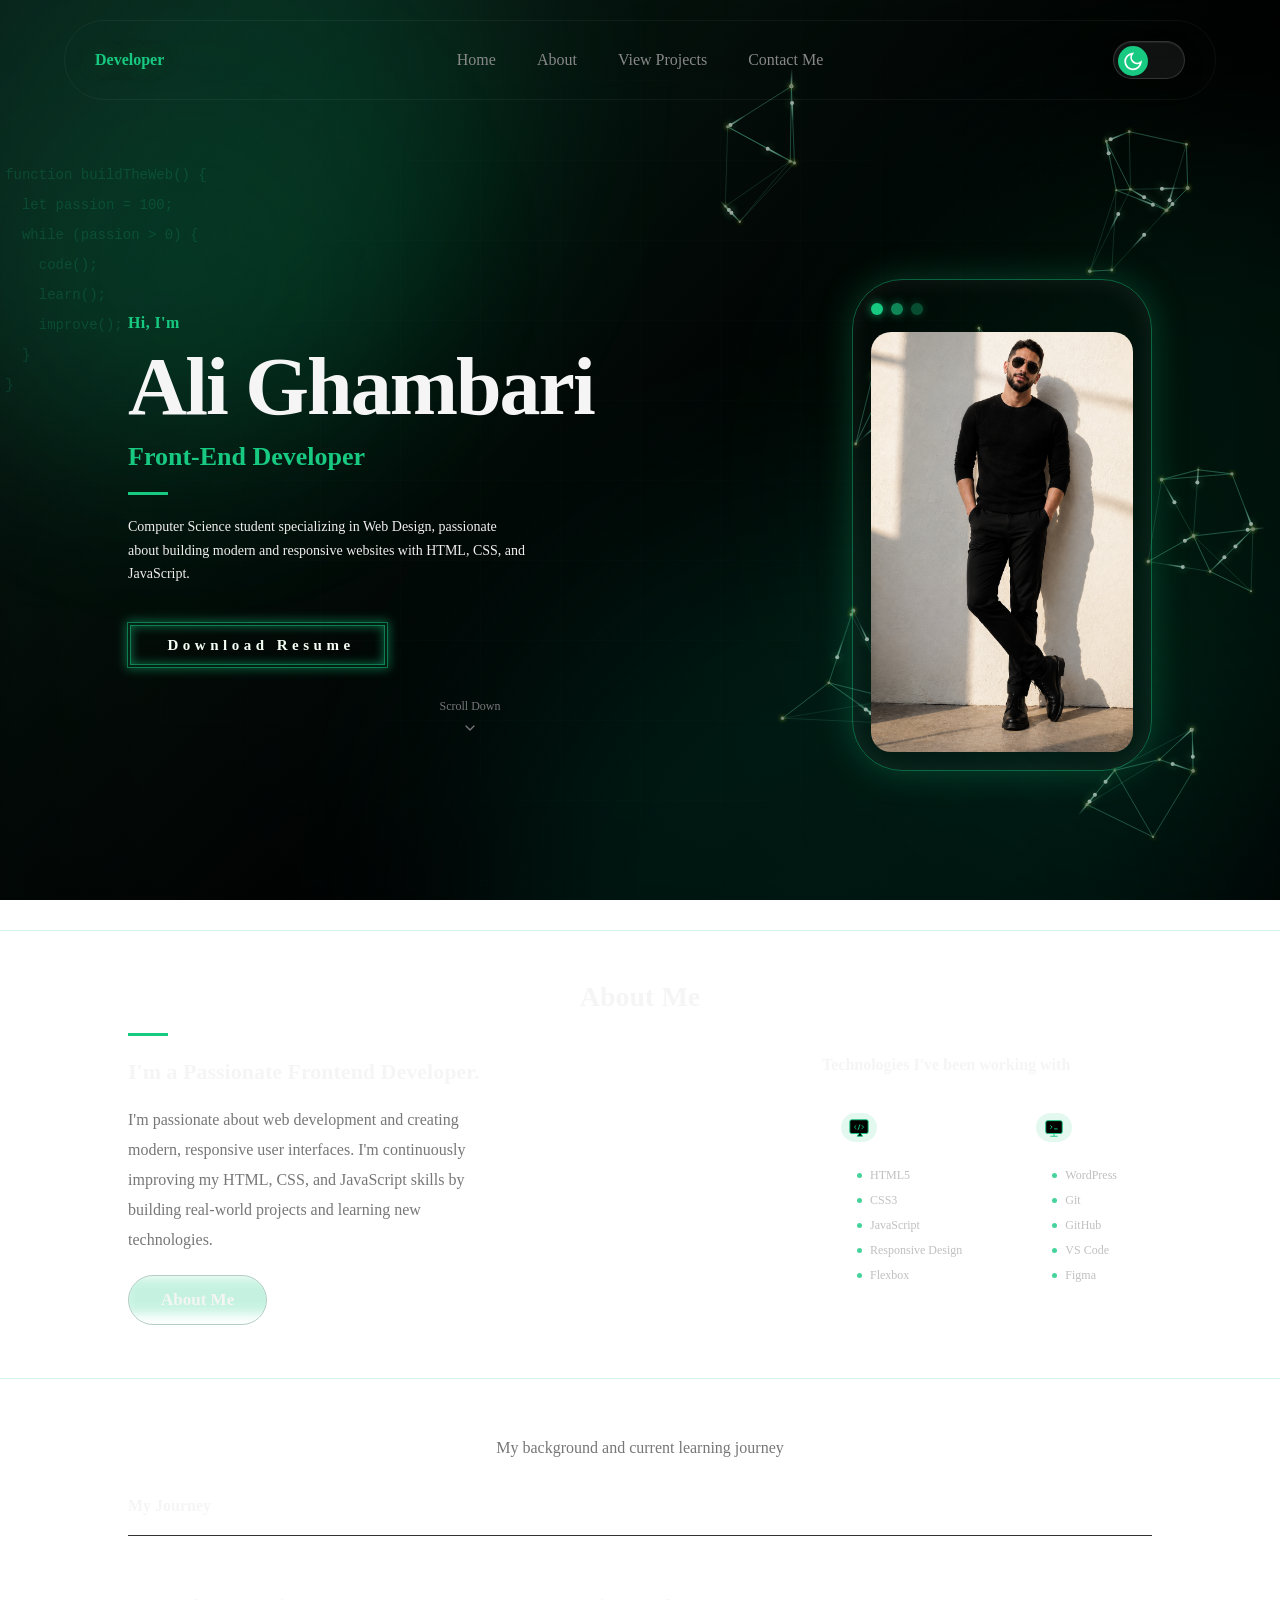
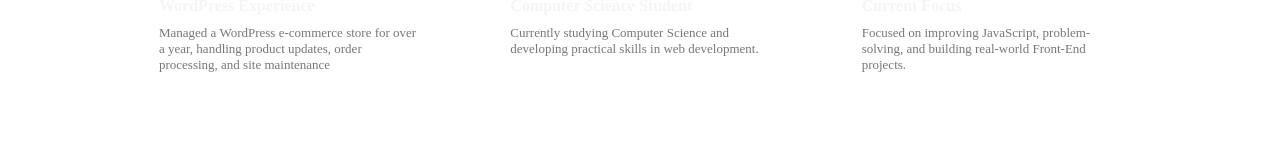
==== commit 5bcfaa34: "Add resume PDF and update download button" ====
--- a/index.html
+++ b/index.html
@@ -162,7 +162,7 @@
 
           <div class="hero-actions">
             <div class="buttons">
-              <a href="#" class="download-btn"> Download Resume </a>
+              <a href="Resume.pdf" class="download-btn" target="_blank"> Download Resume </a>
             </div>
           </div>
 
